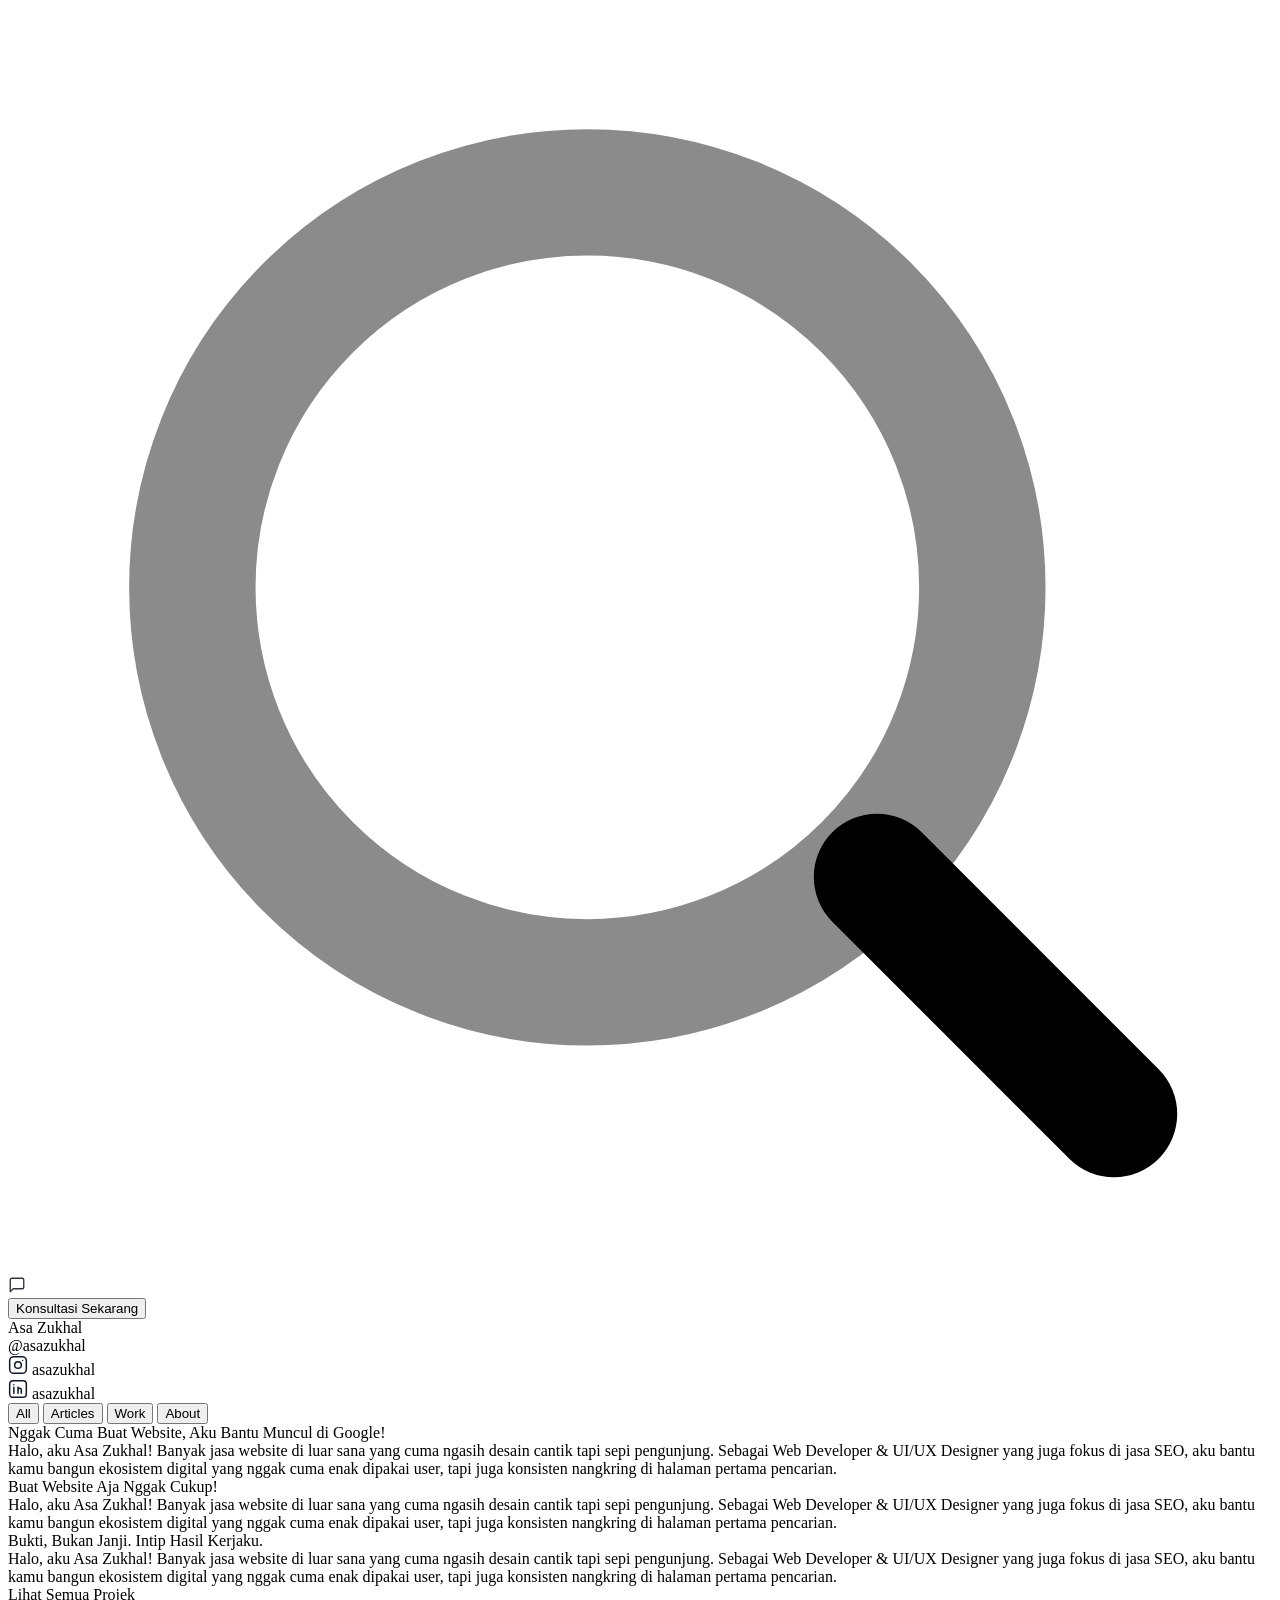
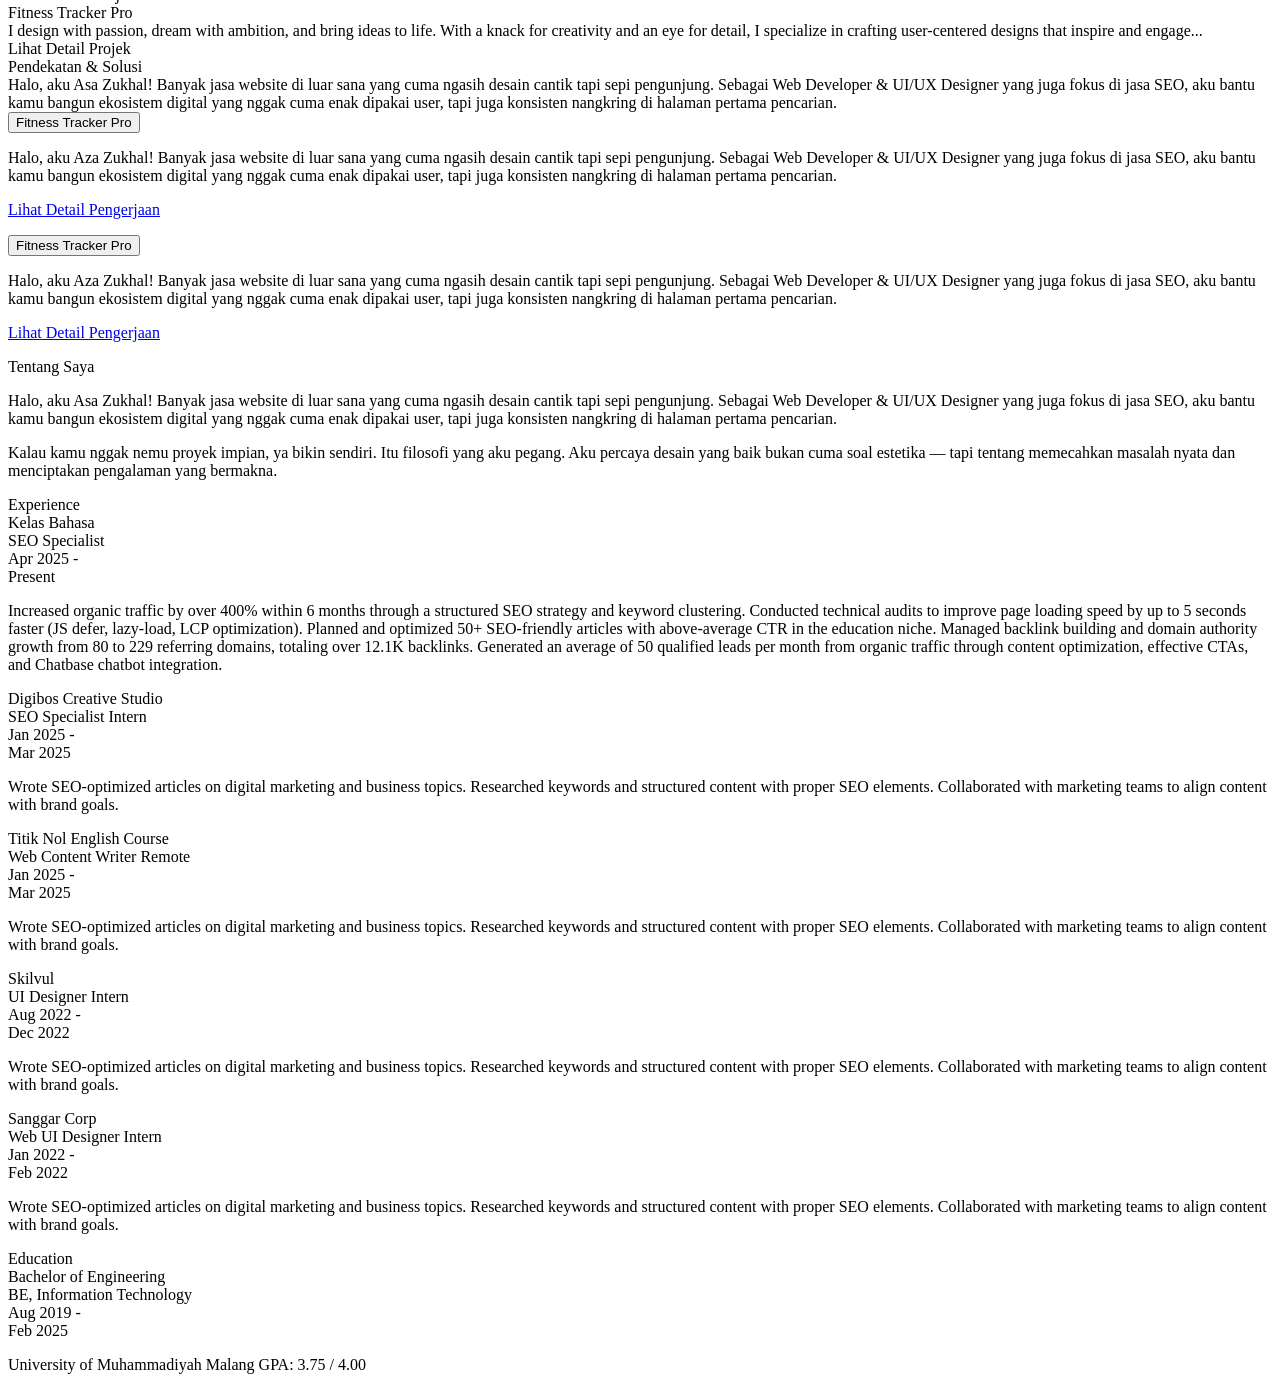
==== docs/index.html @ 5e0b087a "update Hugo framework" ====
<!DOCTYPE html>
<html lang="id">
<head>
	<meta name="generator" content="Hugo 0.163.3">
  <meta charset="UTF-8" />
  <meta name="viewport" content="width=device-width, initial-scale=1.0, maximum-scale=1.0" />
  <title>Asa Zukhal — Web Developer &amp; UI/UX Designer</title>
  <meta name="description" content="Personal portfolio by Asa Zukhal. Web Developer &amp; UI/UX Designer with expertise in HTML, CSS, PHP, and SEO optimization." />
  <link rel="preconnect" href="https://fonts.googleapis.com" />
  <link rel="preconnect" href="https://fonts.gstatic.com" crossorigin />
  <link href="https://fonts.googleapis.com/css2?family=Inter:wght@300;400;500;600;700&display=swap" rel="stylesheet" />
  <link rel="stylesheet" href="/css/style.css" />
</head>
<body>

  
  <div class="header">
    <div class="header-logo">
      <span></span><span></span><span></span>
    </div>
    <div class="header-search">
      <svg viewBox="0 0 24 24" fill="none">
        <circle cx="11" cy="11" r="7.5" stroke="#8B8B8B" stroke-width="2.4"/>
        <path d="M16.5 16.5L21 21" stroke="#000" stroke-width="2.4" stroke-linecap="round"/>
      </svg>
    </div>
  </div>

  
  <div class="profile">
    <div class="profile-banner-wrap">
      <div class="profile-banner"></div>
      <div class="profile-avatar"></div>
      <div class="profile-action">
        <div class="profile-msg-icon">
          <svg width="18" height="18" viewBox="0 0 24 24" fill="none" stroke="#33363F" stroke-width="1.8" stroke-linecap="round" stroke-linejoin="round">
            <path d="M21 15a2 2 0 0 1-2 2H7l-4 4V5a2 2 0 0 1 2-2h14a2 2 0 0 1 2 2z"/>
          </svg>
        </div>
        <button class="btn-konsultasi">
          <span>Konsultasi Sekarang</span>
        </button>
      </div>
    </div>
    <div class="profile-info">
      <div class="profile-name">Asa Zukhal</div>
      <div class="profile-handle">@asazukhal</div>
      <div class="profile-links">
        <div class="profile-link-row">
          <svg width="20" height="20" viewBox="0 0 24 24" fill="none" stroke="#101828" stroke-width="1.8" stroke-linecap="round" stroke-linejoin="round">
            <rect x="2" y="2" width="20" height="20" rx="5"/>
            <circle cx="12" cy="12" r="4"/>
            <circle cx="17.5" cy="6.5" r="0.8" fill="#101828" stroke="none"/>
          </svg>
          <span class="social-label">asazukhal</span>
        </div>
        <div class="profile-link-row">
          <svg width="20" height="20" viewBox="0 0 24 24" fill="none" stroke="#101828" stroke-width="1.8" stroke-linecap="round" stroke-linejoin="round">
            <rect x="2" y="2" width="20" height="20" rx="4"/>
            <path d="M7 10v7M7 7v.01M12 17v-4a2 2 0 0 1 4 0v4M12 10v7"/>
          </svg>
          <span class="social-label">asazukhal</span>
        </div>
      </div>
    </div>
  </div>

  
  <div class="tabs">
    <button class="tab active" onclick="setTab(this)">All</button>
    <button class="tab" onclick="setTab(this)">Articles</button>
    <button class="tab" onclick="setTab(this)">Work</button>
    <button class="tab" onclick="setTab(this)">About</button>
  </div>

  
  <div class="hero-section">
    <div class="section-inner">
      <div class="section-title">Nggak Cuma Buat Website, Aku Bantu Muncul di Google!</div>
      <div class="section-body">Halo, aku Asa Zukhal! Banyak jasa website di luar sana yang cuma ngasih desain cantik tapi sepi pengunjung. Sebagai Web Developer &amp; UI/UX Designer yang juga fokus di jasa SEO, aku bantu kamu bangun ekosistem digital yang nggak cuma enak dipakai user, tapi juga konsisten nangkring di halaman pertama pencarian.</div>
    </div>
  </div>

  
  <div class="section">
    <div class="problem-inner">
      <div class="section-title">Buat Website Aja Nggak Cukup!</div>
      <div class="section-body">Halo, aku Asa Zukhal! Banyak jasa website di luar sana yang cuma ngasih desain cantik tapi sepi pengunjung. Sebagai Web Developer &amp; UI/UX Designer yang juga fokus di jasa SEO, aku bantu kamu bangun ekosistem digital yang nggak cuma enak dipakai user, tapi juga konsisten nangkring di halaman pertama pencarian.</div>
      
    </div>
  </div>

  
  <div class="section">
    <div class="section-inner">
      <div class="section-title">Bukti, Bukan Janji. Intip Hasil Kerjaku.</div>
      <div class="section-body">Halo, aku Asa Zukhal! Banyak jasa website di luar sana yang cuma ngasih desain cantik tapi sepi pengunjung. Sebagai Web Developer &amp; UI/UX Designer yang juga fokus di jasa SEO, aku bantu kamu bangun ekosistem digital yang nggak cuma enak dipakai user, tapi juga konsisten nangkring di halaman pertama pencarian.</div>
      <div class="see-all">Lihat Semua Projek</div>
      <div class="projects-scroll-wrap">
        <div class="projects-scroll">
          
          <div class="project-card">
            <div class="project-card-title">Fitness Tracker Pro</div>
            <div class="project-card-desc">I design with passion, dream with ambition, and bring ideas to life. With a knack for creativity and an eye for detail, I specialize in crafting user-centered designs that inspire and engage...</div>
            <div class="project-card-link">Lihat Detail Projek</div>
            <div class="project-images">
              <div class="project-thumb"></div>
              <div class="project-thumb"></div>
            </div>
          </div>
          
        </div>
      </div>
    </div>
  </div>

  
  <div class="section">
    <div class="section-inner">
      <div class="section-title">Pendekatan & Solusi</div>
      <div class="section-body">Halo, aku Asa Zukhal! Banyak jasa website di luar sana yang cuma ngasih desain cantik tapi sepi pengunjung. Sebagai Web Developer &amp; UI/UX Designer yang juga fokus di jasa SEO, aku bantu kamu bangun ekosistem digital yang nggak cuma enak dipakai user, tapi juga konsisten nangkring di halaman pertama pencarian.</div>
      <div class="accordion-wrap">
        
        <div class="acc-item">
          <button class="acc-head">
            <span class="acc-head-title">Fitness Tracker Pro</span>
            <div class="acc-chevron"></div>
          </button>
          <div class="acc-body">
            <div class="acc-body-inner"><p>Halo, aku Aza Zukhal! Banyak jasa website di luar sana yang cuma ngasih desain cantik tapi sepi pengunjung. Sebagai Web Developer &amp; UI/UX Designer yang juga fokus di jasa SEO, aku bantu kamu bangun ekosistem digital yang nggak cuma enak dipakai user, tapi juga konsisten nangkring di halaman pertama pencarian.</p>
<p><a href="#">Lihat Detail Pengerjaan</a></p>
</div>
          </div>
        </div>
        
        <div class="acc-item">
          <button class="acc-head">
            <span class="acc-head-title">Fitness Tracker Pro</span>
            <div class="acc-chevron"></div>
          </button>
          <div class="acc-body">
            <div class="acc-body-inner"><p>Halo, aku Aza Zukhal! Banyak jasa website di luar sana yang cuma ngasih desain cantik tapi sepi pengunjung. Sebagai Web Developer &amp; UI/UX Designer yang juga fokus di jasa SEO, aku bantu kamu bangun ekosistem digital yang nggak cuma enak dipakai user, tapi juga konsisten nangkring di halaman pertama pencarian.</p>
<p><a href="#">Lihat Detail Pengerjaan</a></p>
</div>
          </div>
        </div>
        
      </div>
    </div>
  </div>

  
  <div class="section">
    <div class="section-inner">
      <div class="section-title">Tentang Saya</div>
      
      <div class="about-body"><p>Halo, aku Asa Zukhal! Banyak jasa website di luar sana yang cuma ngasih desain cantik tapi sepi pengunjung. Sebagai Web Developer &amp; UI/UX Designer yang juga fokus di jasa SEO, aku bantu kamu bangun ekosistem digital yang nggak cuma enak dipakai user, tapi juga konsisten nangkring di halaman pertama pencarian.</p>
<p>Kalau kamu nggak nemu proyek impian, ya bikin sendiri. Itu filosofi yang aku pegang. Aku percaya desain yang baik bukan cuma soal estetika — tapi tentang memecahkan masalah nyata dan menciptakan pengalaman yang bermakna.</p>
</div>
      
    </div>
  </div>

  
  <div class="title-section">
    <div class="section-title">Experience</div>
  </div>
  
  <div class="exp-section">
    <div class="exp-inner">
      <div class="exp-header">
        <div class="exp-left">
          <div class="exp-org">Kelas Bahasa</div>
          <div class="exp-role">SEO Specialist</div>
        </div>
        <div class="exp-right">
          <div class="exp-date">Apr 2025 -</div>
          <div class="exp-date">Present</div>
        </div>
      </div>
      <div class="exp-body"><p>Increased organic traffic by over 400% within 6 months through a structured SEO strategy and keyword clustering. Conducted technical audits to improve page loading speed by up to 5 seconds faster (JS defer, lazy-load, LCP optimization). Planned and optimized 50+ SEO-friendly articles with above-average CTR in the education niche. Managed backlink building and domain authority growth from 80 to 229 referring domains, totaling over 12.1K backlinks. Generated an average of 50 qualified leads per month from organic traffic through content optimization, effective CTAs, and Chatbase chatbot integration.</p>
</div>
    </div>
  </div>
  
  <div class="exp-section">
    <div class="exp-inner">
      <div class="exp-header">
        <div class="exp-left">
          <div class="exp-org">Digibos Creative Studio</div>
          <div class="exp-role">SEO Specialist Intern</div>
        </div>
        <div class="exp-right">
          <div class="exp-date">Jan 2025 -</div>
          <div class="exp-date">Mar 2025</div>
        </div>
      </div>
      <div class="exp-body"><p>Wrote SEO-optimized articles on digital marketing and business topics. Researched keywords and structured content with proper SEO elements. Collaborated with marketing teams to align content with brand goals.</p>
</div>
    </div>
  </div>
  
  <div class="exp-section">
    <div class="exp-inner">
      <div class="exp-header">
        <div class="exp-left">
          <div class="exp-org">Titik Nol English Course</div>
          <div class="exp-role">Web Content Writer Remote</div>
        </div>
        <div class="exp-right">
          <div class="exp-date">Jan 2025 -</div>
          <div class="exp-date">Mar 2025</div>
        </div>
      </div>
      <div class="exp-body"><p>Wrote SEO-optimized articles on digital marketing and business topics. Researched keywords and structured content with proper SEO elements. Collaborated with marketing teams to align content with brand goals.</p>
</div>
    </div>
  </div>
  
  <div class="exp-section">
    <div class="exp-inner">
      <div class="exp-header">
        <div class="exp-left">
          <div class="exp-org">Skilvul</div>
          <div class="exp-role">UI Designer Intern</div>
        </div>
        <div class="exp-right">
          <div class="exp-date">Aug 2022 -</div>
          <div class="exp-date">Dec 2022</div>
        </div>
      </div>
      <div class="exp-body"><p>Wrote SEO-optimized articles on digital marketing and business topics. Researched keywords and structured content with proper SEO elements. Collaborated with marketing teams to align content with brand goals.</p>
</div>
    </div>
  </div>
  
  <div class="exp-section">
    <div class="exp-inner">
      <div class="exp-header">
        <div class="exp-left">
          <div class="exp-org">Sanggar Corp</div>
          <div class="exp-role">Web UI Designer Intern</div>
        </div>
        <div class="exp-right">
          <div class="exp-date">Jan 2022 -</div>
          <div class="exp-date">Feb 2022</div>
        </div>
      </div>
      <div class="exp-body"><p>Wrote SEO-optimized articles on digital marketing and business topics. Researched keywords and structured content with proper SEO elements. Collaborated with marketing teams to align content with brand goals.</p>
</div>
    </div>
  </div>
  

  
  <div class="title-section">
    <div class="section-title">Education</div>
  </div>
  
  <div class="exp-section">
    <div class="exp-inner">
      <div class="exp-header">
        <div class="exp-left">
          <div class="exp-org">Bachelor of Engineering</div>
          <div class="exp-role">BE, Information Technology</div>
        </div>
        <div class="exp-right">
          <div class="exp-date">Aug 2019 -</div>
          <div class="exp-date">Feb 2025</div>
        </div>
      </div>
      <div class="exp-body"><p>University of Muhammadiyah Malang
GPA: 3.75 / 4.00</p>
</div>
    </div>
  </div>
  

  <script src="/js/main.js"></script>
</body>
</html>
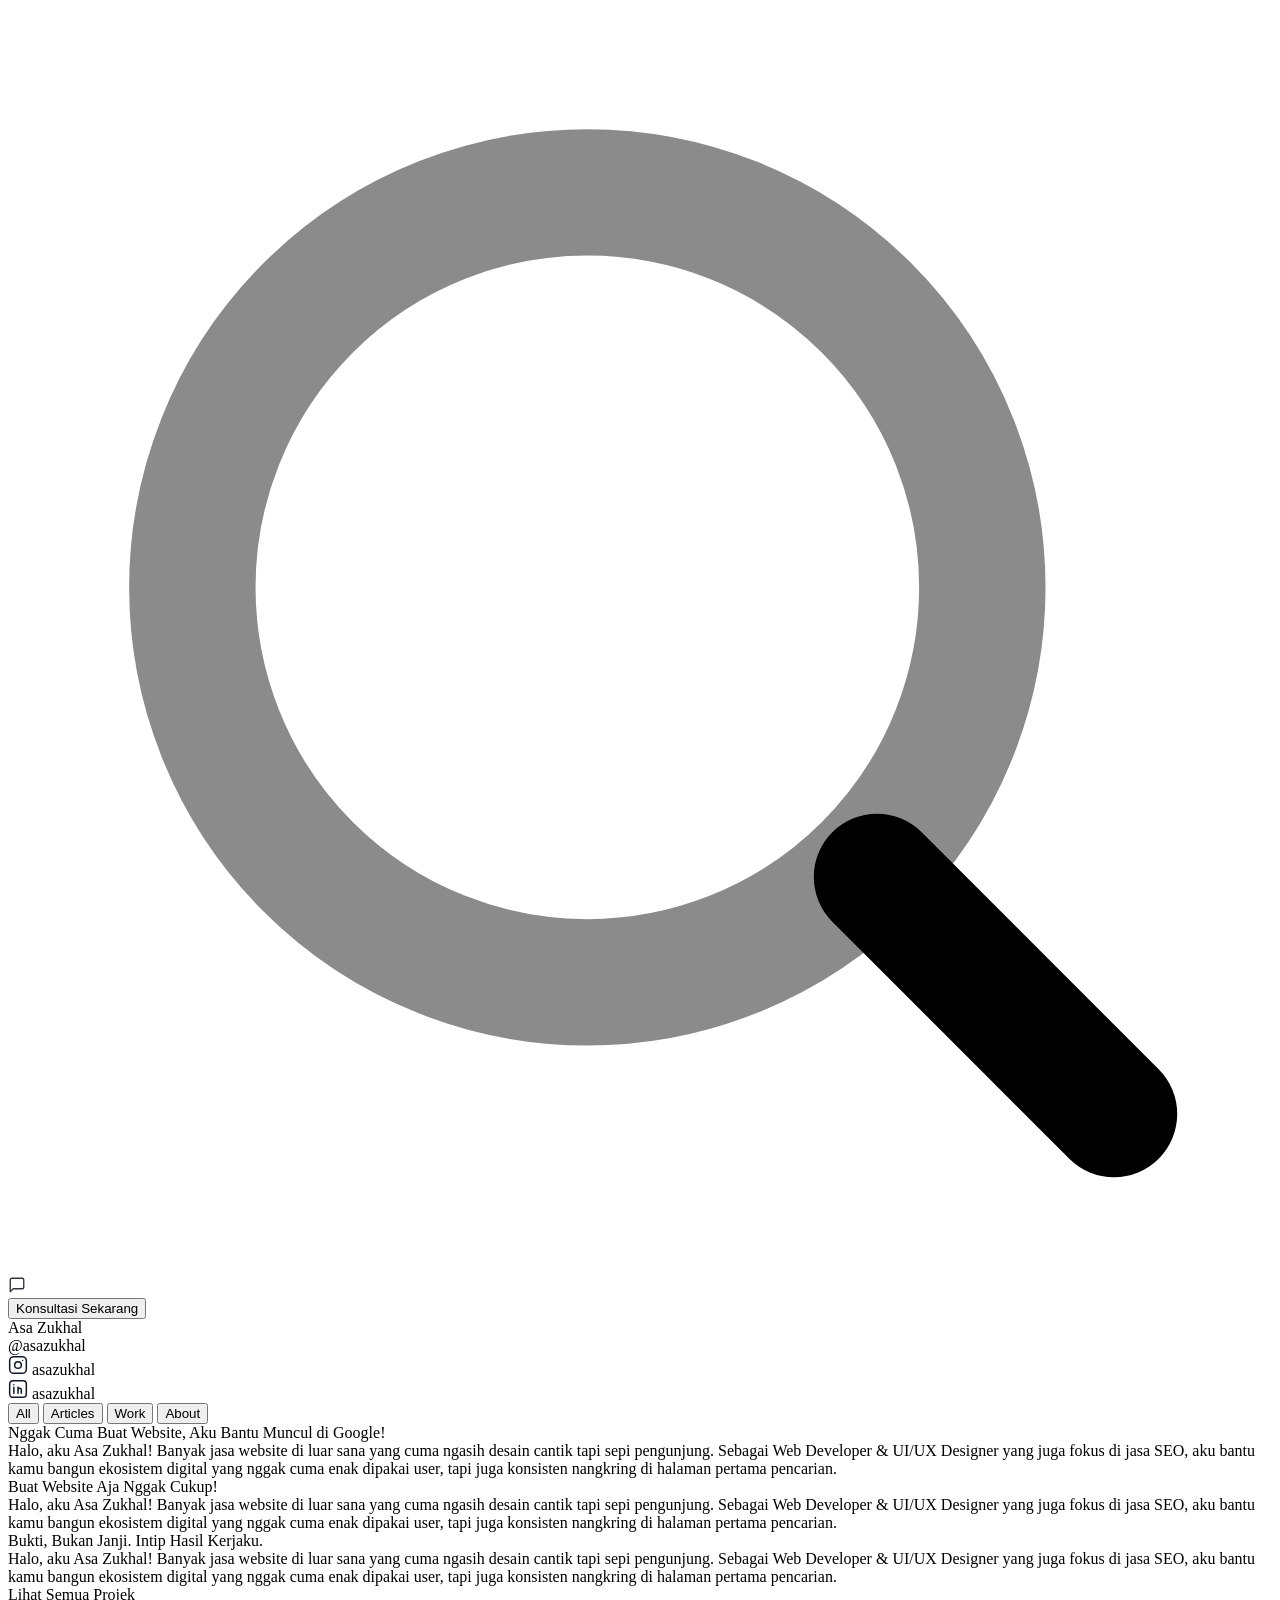
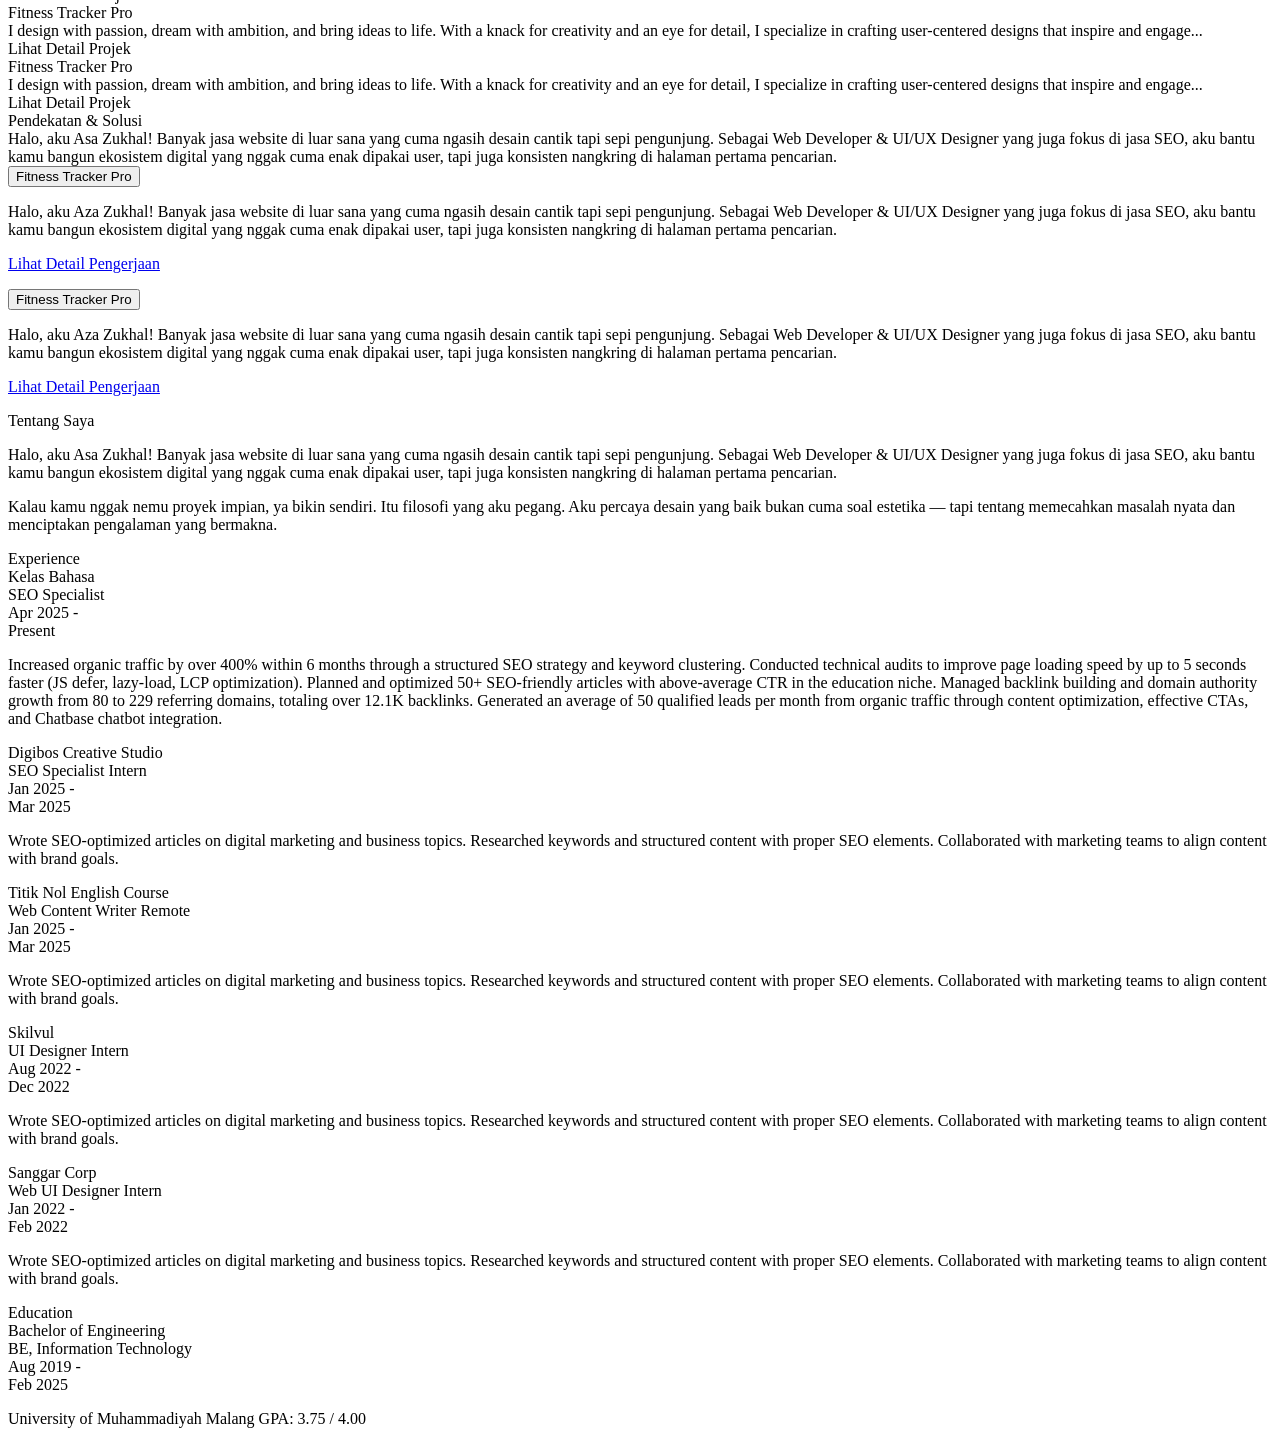
==== commit e3bdc292: "update Project" ====
--- a/docs/index.html
+++ b/docs/index.html
@@ -109,6 +109,16 @@
             </div>
           </div>
           
+          <div class="project-card">
+            <div class="project-card-title">Fitness Tracker Pro</div>
+            <div class="project-card-desc">I design with passion, dream with ambition, and bring ideas to life. With a knack for creativity and an eye for detail, I specialize in crafting user-centered designs that inspire and engage...</div>
+            <div class="project-card-link">Lihat Detail Projek</div>
+            <div class="project-images">
+              <div class="project-thumb"></div>
+              <div class="project-thumb"></div>
+            </div>
+          </div>
+          
         </div>
       </div>
     </div>
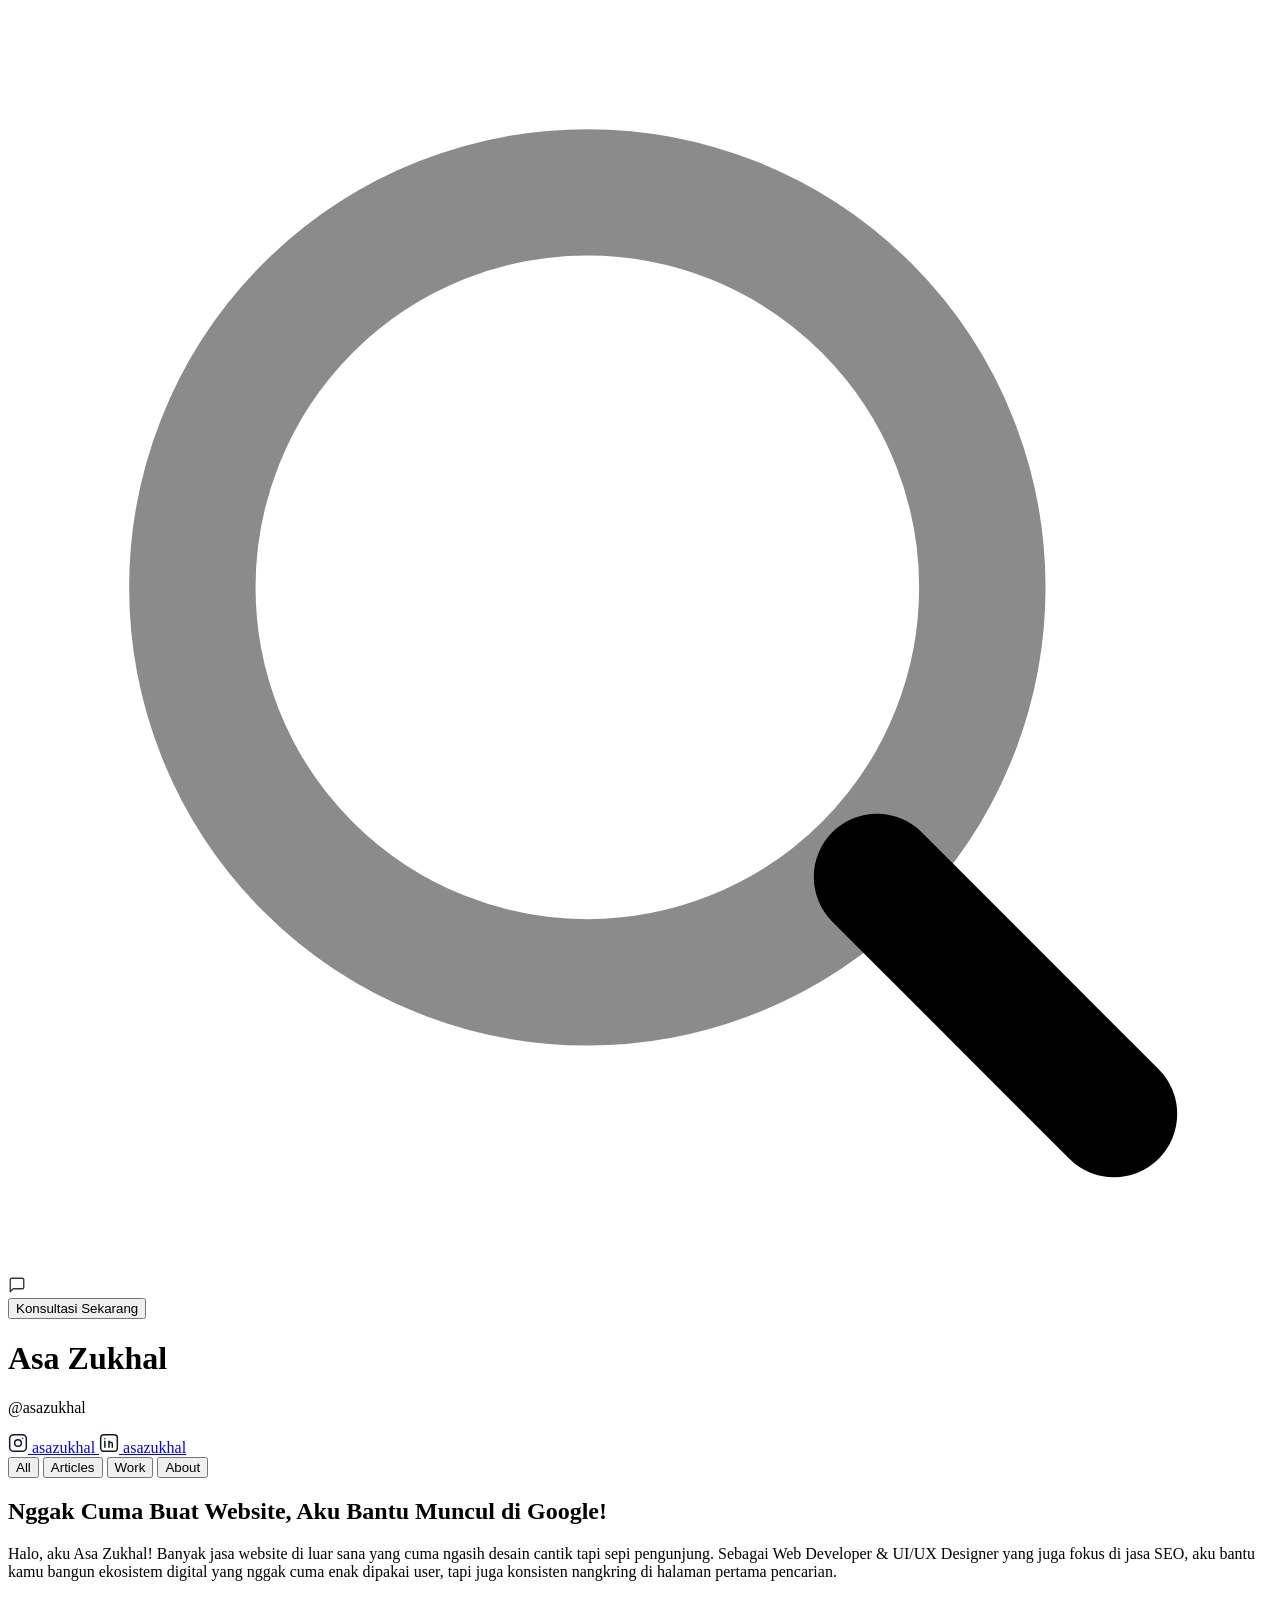
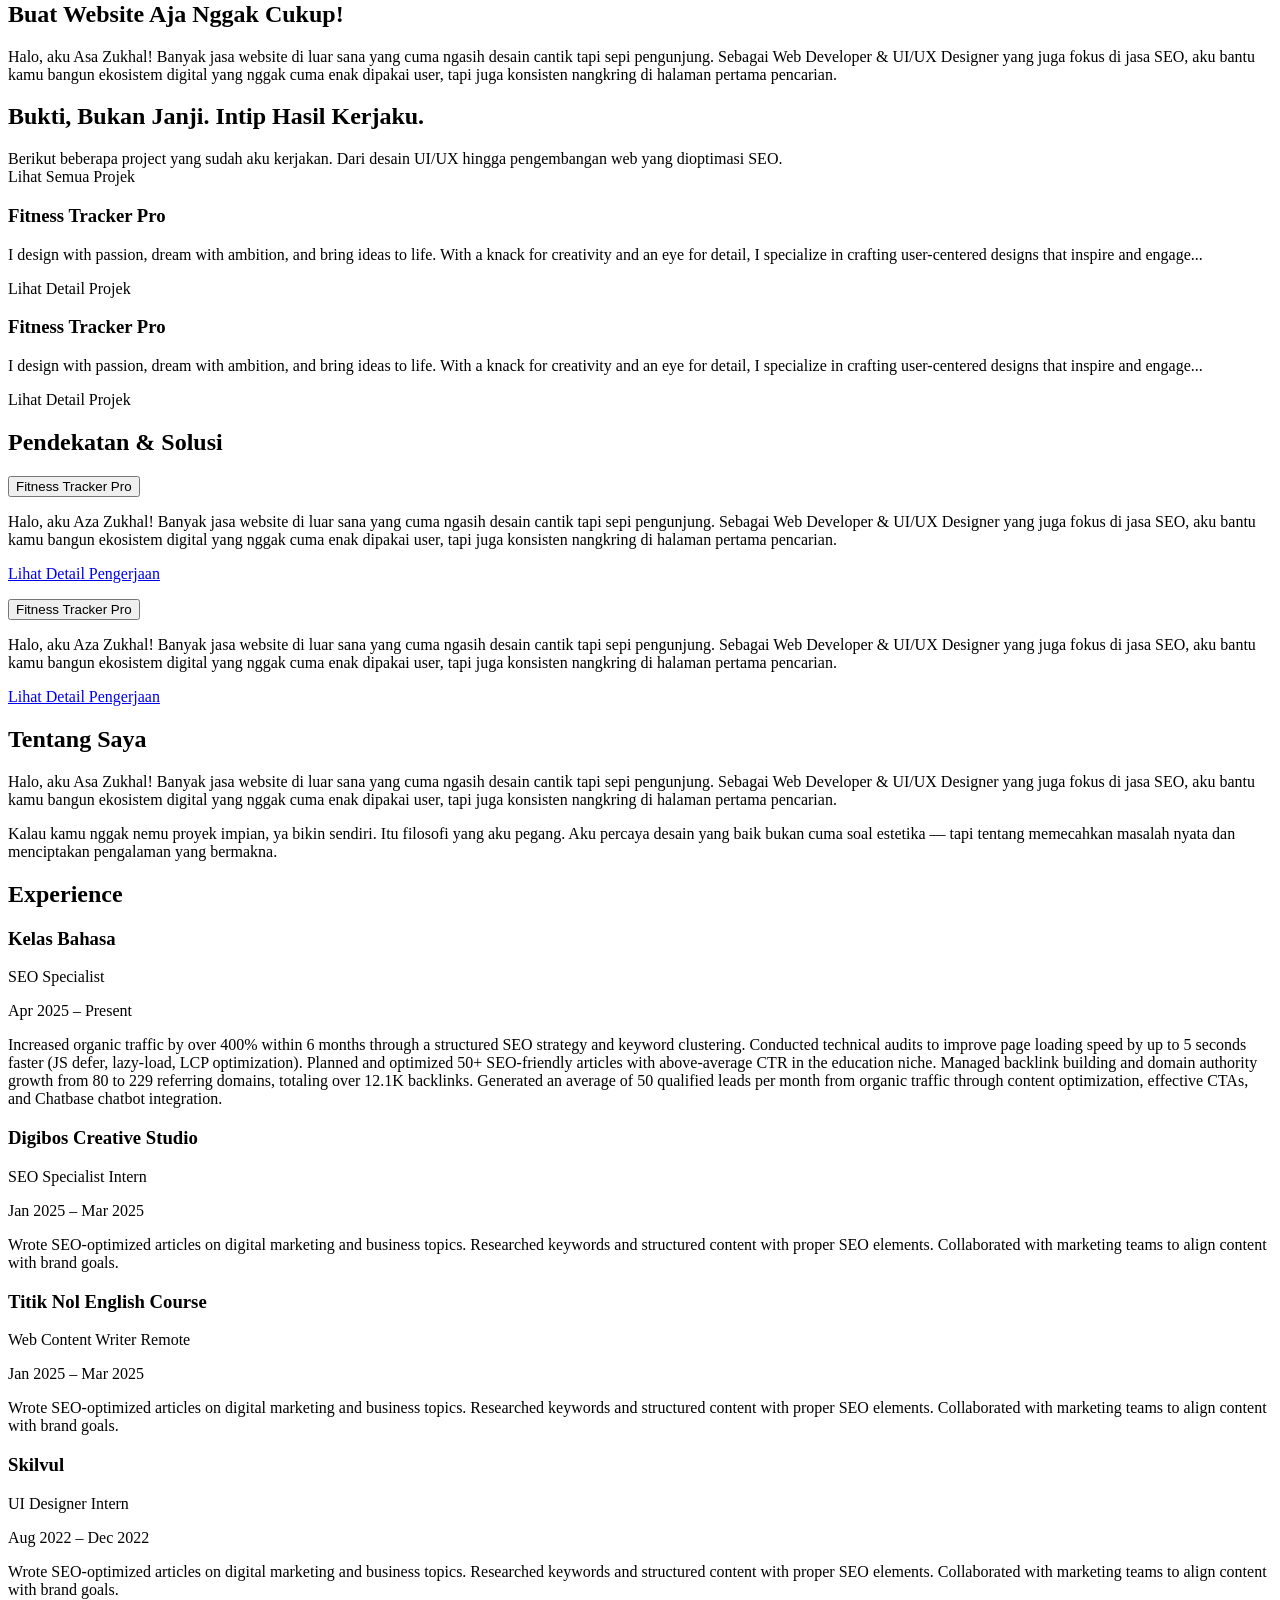
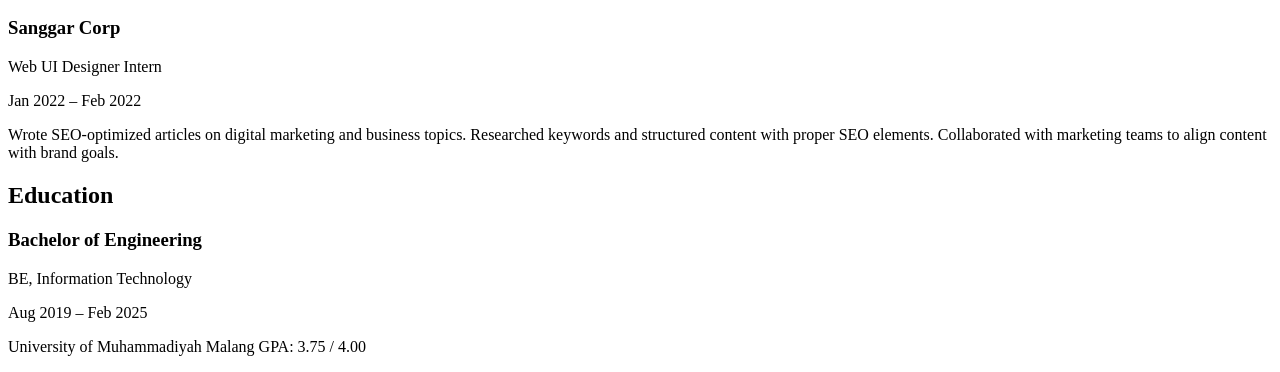
==== commit 8baa44e0: "update hierarchy font-size, type .etc" ====
--- a/docs/index.html
+++ b/docs/index.html
@@ -1,38 +1,42 @@
 <!DOCTYPE html>
 <html lang="id">
 <head>
-	<meta name="generator" content="Hugo 0.163.3">
+	<meta name="generator" content="Hugo 0.163.3"><script src="/livereload.js?mindelay=10&amp;v=2&amp;port=1313&amp;path=livereload" data-no-instant defer></script>
   <meta charset="UTF-8" />
-  <meta name="viewport" content="width=device-width, initial-scale=1.0, maximum-scale=1.0" />
+  <meta name="viewport" content="width=device-width, initial-scale=1.0" />
   <title>Asa Zukhal — Web Developer &amp; UI/UX Designer</title>
-  <meta name="description" content="Personal portfolio by Asa Zukhal. Web Developer &amp; UI/UX Designer with expertise in HTML, CSS, PHP, and SEO optimization." />
+  <meta name="description" content="Portfolio Asa Zukhal — Web Developer &amp; UI/UX Designer spesialis SEO, HTML, CSS, dan PHP. Membantu bisnis hadir online dan muncul di halaman pertama Google." />
   <link rel="preconnect" href="https://fonts.googleapis.com" />
   <link rel="preconnect" href="https://fonts.gstatic.com" crossorigin />
-  <link href="https://fonts.googleapis.com/css2?family=Inter:wght@300;400;500;600;700&display=swap" rel="stylesheet" />
+  <link href="https://fonts.googleapis.com/css2?family=Inter:ital,wght@0,300;0,400;0,500;0,600;0,700;1,400&display=swap" rel="stylesheet" />
   <link rel="stylesheet" href="/css/style.css" />
 </head>
 <body>
 
   
-  <div class="header">
-    <div class="header-logo">
+  <header class="header">
+    <div class="header-logo" aria-label="Menu">
       <span></span><span></span><span></span>
     </div>
-    <div class="header-search">
+    <div class="header-search" aria-label="Search">
       <svg viewBox="0 0 24 24" fill="none">
         <circle cx="11" cy="11" r="7.5" stroke="#8B8B8B" stroke-width="2.4"/>
         <path d="M16.5 16.5L21 21" stroke="#000" stroke-width="2.4" stroke-linecap="round"/>
       </svg>
     </div>
-  </div>
+  </header>
 
   
   <div class="profile">
     <div class="profile-banner-wrap">
-      <div class="profile-banner"></div>
-      <div class="profile-avatar"></div>
+      
+      <div class="profile-banner" style="background-image:url('/images/banner.jpg');background-size:cover;background-position:center;opacity:1;"></div>
+      
+      
+      <div class="profile-avatar" style="background-image:url('/images/profile-image.png');background-size:cover;background-position:center;"></div>
+      
       <div class="profile-action">
-        <div class="profile-msg-icon">
+        <div class="profile-msg-icon" aria-label="Pesan">
           <svg width="18" height="18" viewBox="0 0 24 24" fill="none" stroke="#33363F" stroke-width="1.8" stroke-linecap="round" stroke-linejoin="round">
             <path d="M21 15a2 2 0 0 1-2 2H7l-4 4V5a2 2 0 0 1 2-2h14a2 2 0 0 1 2 2z"/>
           </svg>
@@ -43,79 +47,95 @@
       </div>
     </div>
     <div class="profile-info">
-      <div class="profile-name">Asa Zukhal</div>
-      <div class="profile-handle">@asazukhal</div>
+      <h1 class="profile-name">Asa Zukhal</h1>
+      <p class="profile-handle">@asazukhal</p>
       <div class="profile-links">
-        <div class="profile-link-row">
+        <a href="https://instagram.com/asazukhal" target="_blank" rel="noopener noreferrer" class="profile-link-row">
           <svg width="20" height="20" viewBox="0 0 24 24" fill="none" stroke="#101828" stroke-width="1.8" stroke-linecap="round" stroke-linejoin="round">
             <rect x="2" y="2" width="20" height="20" rx="5"/>
             <circle cx="12" cy="12" r="4"/>
             <circle cx="17.5" cy="6.5" r="0.8" fill="#101828" stroke="none"/>
           </svg>
           <span class="social-label">asazukhal</span>
-        </div>
-        <div class="profile-link-row">
+        </a>
+        <a href="https://linkedin.com/in/asazukhal" target="_blank" rel="noopener noreferrer" class="profile-link-row">
           <svg width="20" height="20" viewBox="0 0 24 24" fill="none" stroke="#101828" stroke-width="1.8" stroke-linecap="round" stroke-linejoin="round">
             <rect x="2" y="2" width="20" height="20" rx="4"/>
             <path d="M7 10v7M7 7v.01M12 17v-4a2 2 0 0 1 4 0v4M12 10v7"/>
           </svg>
           <span class="social-label">asazukhal</span>
-        </div>
-      </div>
-    </div>
-  </div>
-
-  
-  <div class="tabs">
-    <button class="tab active" onclick="setTab(this)">All</button>
-    <button class="tab" onclick="setTab(this)">Articles</button>
-    <button class="tab" onclick="setTab(this)">Work</button>
-    <button class="tab" onclick="setTab(this)">About</button>
-  </div>
-
-  
-  <div class="hero-section">
-    <div class="section-inner">
-      <div class="section-title">Nggak Cuma Buat Website, Aku Bantu Muncul di Google!</div>
-      <div class="section-body">Halo, aku Asa Zukhal! Banyak jasa website di luar sana yang cuma ngasih desain cantik tapi sepi pengunjung. Sebagai Web Developer &amp; UI/UX Designer yang juga fokus di jasa SEO, aku bantu kamu bangun ekosistem digital yang nggak cuma enak dipakai user, tapi juga konsisten nangkring di halaman pertama pencarian.</div>
-    </div>
-  </div>
-
-  
-  <div class="section">
-    <div class="problem-inner">
-      <div class="section-title">Buat Website Aja Nggak Cukup!</div>
-      <div class="section-body">Halo, aku Asa Zukhal! Banyak jasa website di luar sana yang cuma ngasih desain cantik tapi sepi pengunjung. Sebagai Web Developer &amp; UI/UX Designer yang juga fokus di jasa SEO, aku bantu kamu bangun ekosistem digital yang nggak cuma enak dipakai user, tapi juga konsisten nangkring di halaman pertama pencarian.</div>
-      
-    </div>
-  </div>
-
-  
-  <div class="section">
-    <div class="section-inner">
-      <div class="section-title">Bukti, Bukan Janji. Intip Hasil Kerjaku.</div>
-      <div class="section-body">Halo, aku Asa Zukhal! Banyak jasa website di luar sana yang cuma ngasih desain cantik tapi sepi pengunjung. Sebagai Web Developer &amp; UI/UX Designer yang juga fokus di jasa SEO, aku bantu kamu bangun ekosistem digital yang nggak cuma enak dipakai user, tapi juga konsisten nangkring di halaman pertama pencarian.</div>
+        </a>
+      </div>
+    </div>
+  </div>
+
+  
+  <nav class="tabs">
+    <button class="tab active" data-tab="all" onclick="setTab(this)">All</button>
+    <button class="tab" data-tab="articles" onclick="setTab(this)">Articles</button>
+    <button class="tab" data-tab="work" onclick="setTab(this)">Work</button>
+    <button class="tab" data-tab="about" onclick="setTab(this)">About</button>
+  </nav>
+
+  
+  
+  
+
+  
+  <div class="hero-section" data-section="all">
+    <div class="section-inner">
+      
+      <h2 class="section-title">Nggak Cuma Buat Website, Aku Bantu Muncul di Google!</h2>
+      
+      <div class="section-body"><p>Halo, aku Asa Zukhal! Banyak jasa website di luar sana yang cuma ngasih desain cantik tapi sepi pengunjung. Sebagai Web Developer &amp; UI/UX Designer yang juga fokus di jasa SEO, aku bantu kamu bangun ekosistem digital yang nggak cuma enak dipakai user, tapi juga konsisten nangkring di halaman pertama pencarian.</p>
+</div>
+      
+    </div>
+  </div>
+
+  
+  <div class="section" data-section="all">
+    <div class="section-inner">
+      
+      <h2 class="section-title">Buat Website Aja Nggak Cukup!</h2>
+      
+      <div class="section-body"><p>Halo, aku Asa Zukhal! Banyak jasa website di luar sana yang cuma ngasih desain cantik tapi sepi pengunjung. Sebagai Web Developer &amp; UI/UX Designer yang juga fokus di jasa SEO, aku bantu kamu bangun ekosistem digital yang nggak cuma enak dipakai user, tapi juga konsisten nangkring di halaman pertama pencarian.</p>
+</div>
+      
+      
+    </div>
+  </div>
+
+  
+  <div class="section" data-section="work">
+    <div class="section-inner">
+      <h2 class="section-title">Bukti, Bukan Janji. Intip Hasil Kerjaku.</h2>
+      <div class="section-body">Berikut beberapa project yang sudah aku kerjakan. Dari desain UI/UX hingga pengembangan web yang dioptimasi SEO.</div>
       <div class="see-all">Lihat Semua Projek</div>
       <div class="projects-scroll-wrap">
         <div class="projects-scroll">
           
           <div class="project-card">
-            <div class="project-card-title">Fitness Tracker Pro</div>
-            <div class="project-card-desc">I design with passion, dream with ambition, and bring ideas to life. With a knack for creativity and an eye for detail, I specialize in crafting user-centered designs that inspire and engage...</div>
-            <div class="project-card-link">Lihat Detail Projek</div>
+            <h3 class="project-card-title">Fitness Tracker Pro</h3>
+            <p class="project-card-desc">I design with passion, dream with ambition, and bring ideas to life. With a knack for creativity and an eye for detail, I specialize in crafting user-centered designs that inspire and engage...</p>
+            <span class="project-card-link">Lihat Detail Projek</span>
             <div class="project-images">
-              <div class="project-thumb"></div>
-              <div class="project-thumb"></div>
+              
+                <div class="project-thumb"></div>
+                <div class="project-thumb"></div>
+              
             </div>
           </div>
           
           <div class="project-card">
-            <div class="project-card-title">Fitness Tracker Pro</div>
-            <div class="project-card-desc">I design with passion, dream with ambition, and bring ideas to life. With a knack for creativity and an eye for detail, I specialize in crafting user-centered designs that inspire and engage...</div>
-            <div class="project-card-link">Lihat Detail Projek</div>
+            <h3 class="project-card-title">Fitness Tracker Pro</h3>
+            <p class="project-card-desc">I design with passion, dream with ambition, and bring ideas to life. With a knack for creativity and an eye for detail, I specialize in crafting user-centered designs that inspire and engage...</p>
+            <span class="project-card-link">Lihat Detail Projek</span>
             <div class="project-images">
-              <div class="project-thumb"></div>
-              <div class="project-thumb"></div>
+              
+                <div class="project-thumb"></div>
+                <div class="project-thumb"></div>
+              
             </div>
           </div>
           
@@ -125,18 +145,17 @@
   </div>
 
   
-  <div class="section">
-    <div class="section-inner">
-      <div class="section-title">Pendekatan & Solusi</div>
-      <div class="section-body">Halo, aku Asa Zukhal! Banyak jasa website di luar sana yang cuma ngasih desain cantik tapi sepi pengunjung. Sebagai Web Developer &amp; UI/UX Designer yang juga fokus di jasa SEO, aku bantu kamu bangun ekosistem digital yang nggak cuma enak dipakai user, tapi juga konsisten nangkring di halaman pertama pencarian.</div>
+  <div class="section" data-section="all">
+    <div class="section-inner">
+      <h2 class="section-title">Pendekatan &amp; Solusi</h2>
       <div class="accordion-wrap">
         
         <div class="acc-item">
-          <button class="acc-head">
+          <button class="acc-head" aria-expanded="false">
             <span class="acc-head-title">Fitness Tracker Pro</span>
-            <div class="acc-chevron"></div>
+            <div class="acc-chevron" aria-hidden="true"></div>
           </button>
-          <div class="acc-body">
+          <div class="acc-body" role="region">
             <div class="acc-body-inner"><p>Halo, aku Aza Zukhal! Banyak jasa website di luar sana yang cuma ngasih desain cantik tapi sepi pengunjung. Sebagai Web Developer &amp; UI/UX Designer yang juga fokus di jasa SEO, aku bantu kamu bangun ekosistem digital yang nggak cuma enak dipakai user, tapi juga konsisten nangkring di halaman pertama pencarian.</p>
 <p><a href="#">Lihat Detail Pengerjaan</a></p>
 </div>
@@ -144,11 +163,11 @@
         </div>
         
         <div class="acc-item">
-          <button class="acc-head">
+          <button class="acc-head" aria-expanded="false">
             <span class="acc-head-title">Fitness Tracker Pro</span>
-            <div class="acc-chevron"></div>
+            <div class="acc-chevron" aria-hidden="true"></div>
           </button>
-          <div class="acc-body">
+          <div class="acc-body" role="region">
             <div class="acc-body-inner"><p>Halo, aku Aza Zukhal! Banyak jasa website di luar sana yang cuma ngasih desain cantik tapi sepi pengunjung. Sebagai Web Developer &amp; UI/UX Designer yang juga fokus di jasa SEO, aku bantu kamu bangun ekosistem digital yang nggak cuma enak dipakai user, tapi juga konsisten nangkring di halaman pertama pencarian.</p>
 <p><a href="#">Lihat Detail Pengerjaan</a></p>
 </div>
@@ -160,9 +179,9 @@
   </div>
 
   
-  <div class="section">
-    <div class="section-inner">
-      <div class="section-title">Tentang Saya</div>
+  <div class="section" data-section="about">
+    <div class="section-inner">
+      <h2 class="section-title">Tentang Saya</h2>
       
       <div class="about-body"><p>Halo, aku Asa Zukhal! Banyak jasa website di luar sana yang cuma ngasih desain cantik tapi sepi pengunjung. Sebagai Web Developer &amp; UI/UX Designer yang juga fokus di jasa SEO, aku bantu kamu bangun ekosistem digital yang nggak cuma enak dipakai user, tapi juga konsisten nangkring di halaman pertama pencarian.</p>
 <p>Kalau kamu nggak nemu proyek impian, ya bikin sendiri. Itu filosofi yang aku pegang. Aku percaya desain yang baik bukan cuma soal estetika — tapi tentang memecahkan masalah nyata dan menciptakan pengalaman yang bermakna.</p>
@@ -172,20 +191,19 @@
   </div>
 
   
-  <div class="title-section">
-    <div class="section-title">Experience</div>
-  </div>
-  
-  <div class="exp-section">
-    <div class="exp-inner">
-      <div class="exp-header">
-        <div class="exp-left">
-          <div class="exp-org">Kelas Bahasa</div>
-          <div class="exp-role">SEO Specialist</div>
-        </div>
-        <div class="exp-right">
-          <div class="exp-date">Apr 2025 -</div>
-          <div class="exp-date">Present</div>
+  <div class="title-section" data-section="all">
+    <h2 class="section-title">Experience</h2>
+  </div>
+  
+  <div class="exp-section" data-section="all">
+    <div class="exp-inner">
+      <div class="exp-header">
+        <div class="exp-left">
+          <h3 class="exp-org">Kelas Bahasa</h3>
+          <p class="exp-role">SEO Specialist</p>
+        </div>
+        <div class="exp-right">
+          <p class="exp-date">Apr 2025 – Present</p>
         </div>
       </div>
       <div class="exp-body"><p>Increased organic traffic by over 400% within 6 months through a structured SEO strategy and keyword clustering. Conducted technical audits to improve page loading speed by up to 5 seconds faster (JS defer, lazy-load, LCP optimization). Planned and optimized 50+ SEO-friendly articles with above-average CTR in the education niche. Managed backlink building and domain authority growth from 80 to 229 referring domains, totaling over 12.1K backlinks. Generated an average of 50 qualified leads per month from organic traffic through content optimization, effective CTAs, and Chatbase chatbot integration.</p>
@@ -193,16 +211,15 @@
     </div>
   </div>
   
-  <div class="exp-section">
-    <div class="exp-inner">
-      <div class="exp-header">
-        <div class="exp-left">
-          <div class="exp-org">Digibos Creative Studio</div>
-          <div class="exp-role">SEO Specialist Intern</div>
-        </div>
-        <div class="exp-right">
-          <div class="exp-date">Jan 2025 -</div>
-          <div class="exp-date">Mar 2025</div>
+  <div class="exp-section" data-section="all">
+    <div class="exp-inner">
+      <div class="exp-header">
+        <div class="exp-left">
+          <h3 class="exp-org">Digibos Creative Studio</h3>
+          <p class="exp-role">SEO Specialist Intern</p>
+        </div>
+        <div class="exp-right">
+          <p class="exp-date">Jan 2025 – Mar 2025</p>
         </div>
       </div>
       <div class="exp-body"><p>Wrote SEO-optimized articles on digital marketing and business topics. Researched keywords and structured content with proper SEO elements. Collaborated with marketing teams to align content with brand goals.</p>
@@ -210,16 +227,15 @@
     </div>
   </div>
   
-  <div class="exp-section">
-    <div class="exp-inner">
-      <div class="exp-header">
-        <div class="exp-left">
-          <div class="exp-org">Titik Nol English Course</div>
-          <div class="exp-role">Web Content Writer Remote</div>
-        </div>
-        <div class="exp-right">
-          <div class="exp-date">Jan 2025 -</div>
-          <div class="exp-date">Mar 2025</div>
+  <div class="exp-section" data-section="all">
+    <div class="exp-inner">
+      <div class="exp-header">
+        <div class="exp-left">
+          <h3 class="exp-org">Titik Nol English Course</h3>
+          <p class="exp-role">Web Content Writer Remote</p>
+        </div>
+        <div class="exp-right">
+          <p class="exp-date">Jan 2025 – Mar 2025</p>
         </div>
       </div>
       <div class="exp-body"><p>Wrote SEO-optimized articles on digital marketing and business topics. Researched keywords and structured content with proper SEO elements. Collaborated with marketing teams to align content with brand goals.</p>
@@ -227,16 +243,15 @@
     </div>
   </div>
   
-  <div class="exp-section">
-    <div class="exp-inner">
-      <div class="exp-header">
-        <div class="exp-left">
-          <div class="exp-org">Skilvul</div>
-          <div class="exp-role">UI Designer Intern</div>
-        </div>
-        <div class="exp-right">
-          <div class="exp-date">Aug 2022 -</div>
-          <div class="exp-date">Dec 2022</div>
+  <div class="exp-section" data-section="all">
+    <div class="exp-inner">
+      <div class="exp-header">
+        <div class="exp-left">
+          <h3 class="exp-org">Skilvul</h3>
+          <p class="exp-role">UI Designer Intern</p>
+        </div>
+        <div class="exp-right">
+          <p class="exp-date">Aug 2022 – Dec 2022</p>
         </div>
       </div>
       <div class="exp-body"><p>Wrote SEO-optimized articles on digital marketing and business topics. Researched keywords and structured content with proper SEO elements. Collaborated with marketing teams to align content with brand goals.</p>
@@ -244,16 +259,15 @@
     </div>
   </div>
   
-  <div class="exp-section">
-    <div class="exp-inner">
-      <div class="exp-header">
-        <div class="exp-left">
-          <div class="exp-org">Sanggar Corp</div>
-          <div class="exp-role">Web UI Designer Intern</div>
-        </div>
-        <div class="exp-right">
-          <div class="exp-date">Jan 2022 -</div>
-          <div class="exp-date">Feb 2022</div>
+  <div class="exp-section" data-section="all">
+    <div class="exp-inner">
+      <div class="exp-header">
+        <div class="exp-left">
+          <h3 class="exp-org">Sanggar Corp</h3>
+          <p class="exp-role">Web UI Designer Intern</p>
+        </div>
+        <div class="exp-right">
+          <p class="exp-date">Jan 2022 – Feb 2022</p>
         </div>
       </div>
       <div class="exp-body"><p>Wrote SEO-optimized articles on digital marketing and business topics. Researched keywords and structured content with proper SEO elements. Collaborated with marketing teams to align content with brand goals.</p>
@@ -263,20 +277,19 @@
   
 
   
-  <div class="title-section">
-    <div class="section-title">Education</div>
-  </div>
-  
-  <div class="exp-section">
-    <div class="exp-inner">
-      <div class="exp-header">
-        <div class="exp-left">
-          <div class="exp-org">Bachelor of Engineering</div>
-          <div class="exp-role">BE, Information Technology</div>
-        </div>
-        <div class="exp-right">
-          <div class="exp-date">Aug 2019 -</div>
-          <div class="exp-date">Feb 2025</div>
+  <div class="title-section" data-section="all">
+    <h2 class="section-title">Education</h2>
+  </div>
+  
+  <div class="exp-section" data-section="all">
+    <div class="exp-inner">
+      <div class="exp-header">
+        <div class="exp-left">
+          <h3 class="exp-org">Bachelor of Engineering</h3>
+          <p class="exp-role">BE, Information Technology</p>
+        </div>
+        <div class="exp-right">
+          <p class="exp-date">Aug 2019 – Feb 2025</p>
         </div>
       </div>
       <div class="exp-body"><p>University of Muhammadiyah Malang
